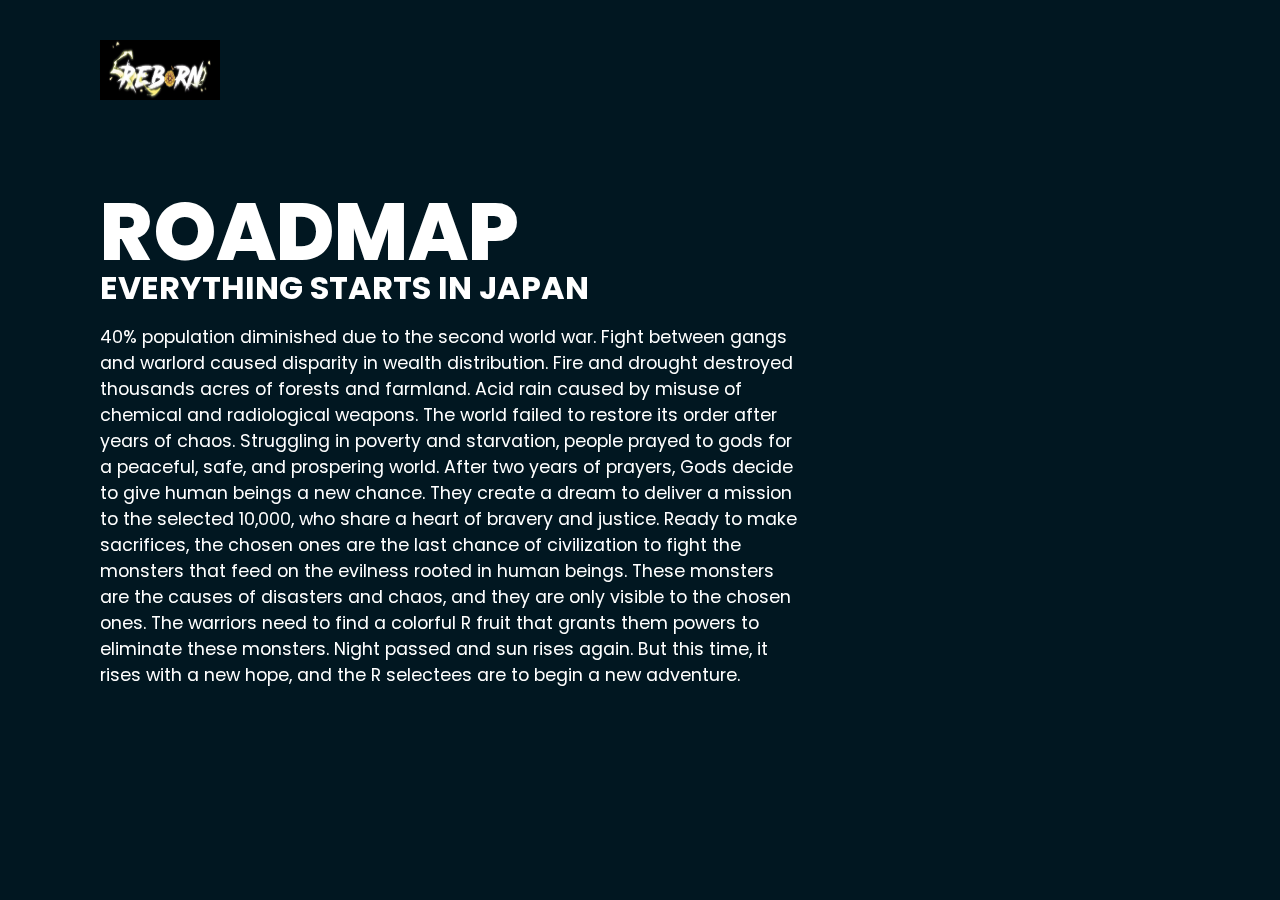
==== story.html @ fee0aaff "add tabs" ====
<!DOCTYPE html>
<html lang="en">
<head>
    <meta charset="UTF-8">
    <meta name="viewport" content="width=device-width, initial-scale=1.0">
    <link rel="stylesheet" href="style.css">
    <title>Landing page</title>
</head>
<body>
    <section class="showcase">
        <header>
            <h2 class="logo"><img class="logo-image" src="static/image/reborn_text.jpg"></h2>
            <div class="toggle"></div>
        </header>
        <video src="anime.mp4" muted loop autoplay class="video"></video>
        <div class="overlay"></div>
        <div class="text">
            <h2>Roadmap</h2>
            <h3>Everything starts in Japan</h3>
            <p>40% population diminished due to the second world war. Fight between gangs and warlord caused disparity in wealth distribution. 
                Fire and drought destroyed thousands acres of forests and farmland. Acid rain caused by misuse of chemical and radiological weapons. 
                The world failed to restore its order after years of chaos. Struggling in poverty and starvation, people prayed to gods for a peaceful, safe, and prospering world. 
                After two years of prayers, Gods decide to give human beings a new chance. They create a dream to deliver a mission to the selected 10,000, who share a heart of bravery and justice. Ready to make sacrifices, the chosen ones are the last chance of civilization to fight the monsters that feed on the evilness rooted in human beings. These monsters are the causes of disasters and chaos, and they are only visible to the chosen ones. The warriors need to find a colorful R fruit that grants them powers to eliminate these monsters. Night passed and sun rises again. But this time, it rises with a new hope, and the R selectees are to begin a new adventure.</p>
           
        </div>
        <ul class="social">
            <li><img src="https://i.ibb.co/Wnxq2Nq/twitter.png" alt=""></li>
        </ul>
    </section>
    <div class="menu">
        <ul>
            <li><a href="index.html">Home</a></li>
            <li><a href="story.html">Reborn Story</a></li>
            <li><a href="roadmap.html">Reborn World</a></li>
            <li><a href="world.html">Roadmap</a></li>
            <li><a href="about.html">About</a></li>
        </ul>
    </div>
    <script src="./index.js"></script>
</body>
</html>
---- style.css ----
@import url('https://fonts.googleapis.com/css2?family=Poppins:wght@200;300;400;500;600;700;800&display=swap');
/* 
.video{
    width:1300px;
} */

* {
    box-sizing: border-box;
    margin:0;
    padding:0;
    font-family: 'Poppins' ,san-serif;
}


header
{
  position: absolute;
  top: 0;
  left: 0;
  width: 100%;
  padding: 40px 100px;
  z-index: 1000;
  display: flex;
  justify-content: space-between;
  align-items: center;
}
header .logo
{
  color: #fff;
  text-transform: uppercase;
  cursor: pointer;
}
.toggle
{
  position: relative;
  width: 60px;
  height: 60px;
  background: url(https://i.ibb.co/HrfVRcx/menu.png);
  background-repeat: no-repeat;
  background-size: 30px;
  background-position: center;
  cursor: pointer;
}
.toggle.active
{
  background: url(https://i.ibb.co/rt3HybH/close.png);
  background-repeat: no-repeat;
  background-size: 25px;
  background-position: center;
  cursor: pointer;
}
.showcase
{
  position: absolute;
  right: 0;
  width: 100%;
  min-height: 100vh;
  padding: 100px;
  display: flex;
  justify-content: space-between;
  align-items: center;
  background: #111;
  transition: 0.5s;
  z-index: 2;
}
.showcase.active
{
  right: 300px;
}

.showcase video
{
  position: absolute;
  top: 0;
  left: 0;
  width: 100%;
  height: 100%;
  object-fit: cover;
  opacity: 0.8;
}
.overlay
{
  position: absolute;
  top: 0;
  left: 0;
  width: 100%;
  height: 100%;
  background: #03a9f4;
  mix-blend-mode: overlay;
}
.text
{
  position: relative;
  z-index: 10;
}

.text h2
{
  font-size: 5em;
  font-weight: 800;
  color: #fff;
  line-height: 1em;
  text-transform: uppercase;
}
.text h3
{
  font-size: 2em;
  font-weight: 700;
  color: #fff;
  line-height: 1em;
  text-transform: uppercase;
}
.text p
{
  font-size: 1.1em;
  color: #fff;
  margin: 20px 0;
  font-weight: 400;
  max-width: 700px;
}
.text a
{
  display: inline-block;
  font-size: 1em;
  background: #fff;
  padding: 10px 30px;
  text-transform: uppercase;
  text-decoration: none;
  font-weight: 500;
  margin-top: 10px;
  color: #111;
  letter-spacing: 2px;
  transition: 0.2s;
}
.text a:hover
{
  letter-spacing: 6px;
}
.social
{
  position: absolute;
  z-index: 10;
  bottom: 20px;
  display: flex;
  justify-content: center;
  align-items: center;
}
.social li
{
  list-style: none;
}
.social li a
{
  display: inline-block;
  margin-right: 20px;
  filter: invert(1);
  transform: scale(0.5);
  transition: 0.5s;
}
.social li a:hover
{
  transform: scale(0.5) translateY(-15px);
}
.menu
{
  position: absolute;
  top: 0;
  right: 0;
  width: 300px;
  height: 100%;
  display: flex;
  justify-content: center;
  align-items: center;
}
.menu ul
{
  position: relative;
}
.menu ul li
{
  list-style: none;
}
.menu ul li a
{
  text-decoration: none;
  font-size: 24px;
  color: #111;
}
.menu ul li a:hover
{
  color: #03a9f4; 
}

@media (max-width: 991px)
{
  .showcase,
  .showcase header
  {
    padding: 40px;
  }
  .text h2
  {
    font-size: 3em;
  }
  .text h3
  {
    font-size: 2em;
  }
}

.logo-image {
  height: 60px;
  width: 120px;
}
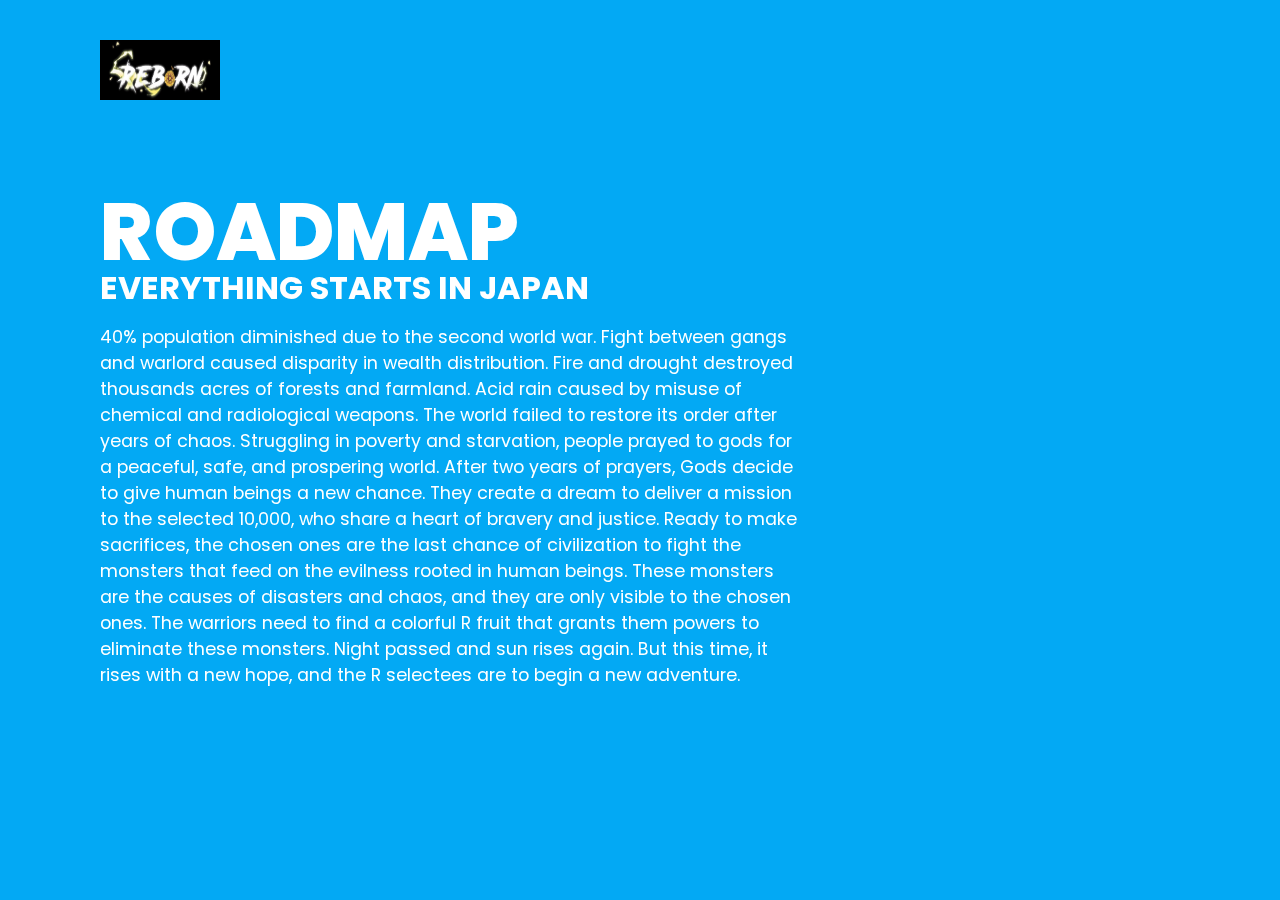
==== commit 21a93fa2: "add new styling" ====
--- a/story.html
+++ b/story.html
@@ -27,6 +27,13 @@
             <li><img src="https://i.ibb.co/Wnxq2Nq/twitter.png" alt=""></li>
         </ul>
     </section>
+
+
+    
+
+
+
+
     <div class="menu">
         <ul>
             <li><a href="index.html">Home</a></li>
--- a/style.css
+++ b/style.css
@@ -51,7 +51,7 @@
 }
 .showcase
 {
-  position: absolute;
+  position: relative;
   right: 0;
   width: 100%;
   min-height: 100vh;
@@ -59,7 +59,7 @@
   display: flex;
   justify-content: space-between;
   align-items: center;
-  background: #111;
+  background: none;
   transition: 0.5s;
   z-index: 2;
 }
@@ -70,13 +70,8 @@
 
 .showcase video
 {
-  position: absolute;
-  top: 0;
-  left: 0;
-  width: 100%;
-  height: 100%;
-  object-fit: cover;
-  opacity: 0.8;
+  
+  
 }
 .overlay
 {
@@ -211,4 +206,51 @@
 .logo-image {
   height: 60px;
   width: 120px;
+}
+
+.body-container {
+  position: absolute;
+  right: 0;
+  width: 100%;
+  /* min-height: 100vh; */
+  padding: 25px;
+  /* display: grid; */
+  justify-content: space-between;
+  align-items: center;
+  background: none;
+
+  z-index: 2;
+}
+
+.video {
+  position: fixed;
+  top: 0;
+  left: 0;
+  width: 100%;
+  height: 100%;
+  object-fit: cover;
+  opacity: 0.8;
+  z-index: -20;
+}
+.video-container {
+    /* position: absolute; */
+    position:fixed;
+    top: 0;
+    left: 0;
+    width:100%;
+    height:100%;
+    z-index: -1;
+}
+
+.headers {
+  float:right; 
+  text-align: right;
+  color: #fff;
+  position: relative;
+}
+
+a {
+  padding: 0.5em 0.5em 0.5em;
+  text-decoration: none;
+  color: #fff;
 }